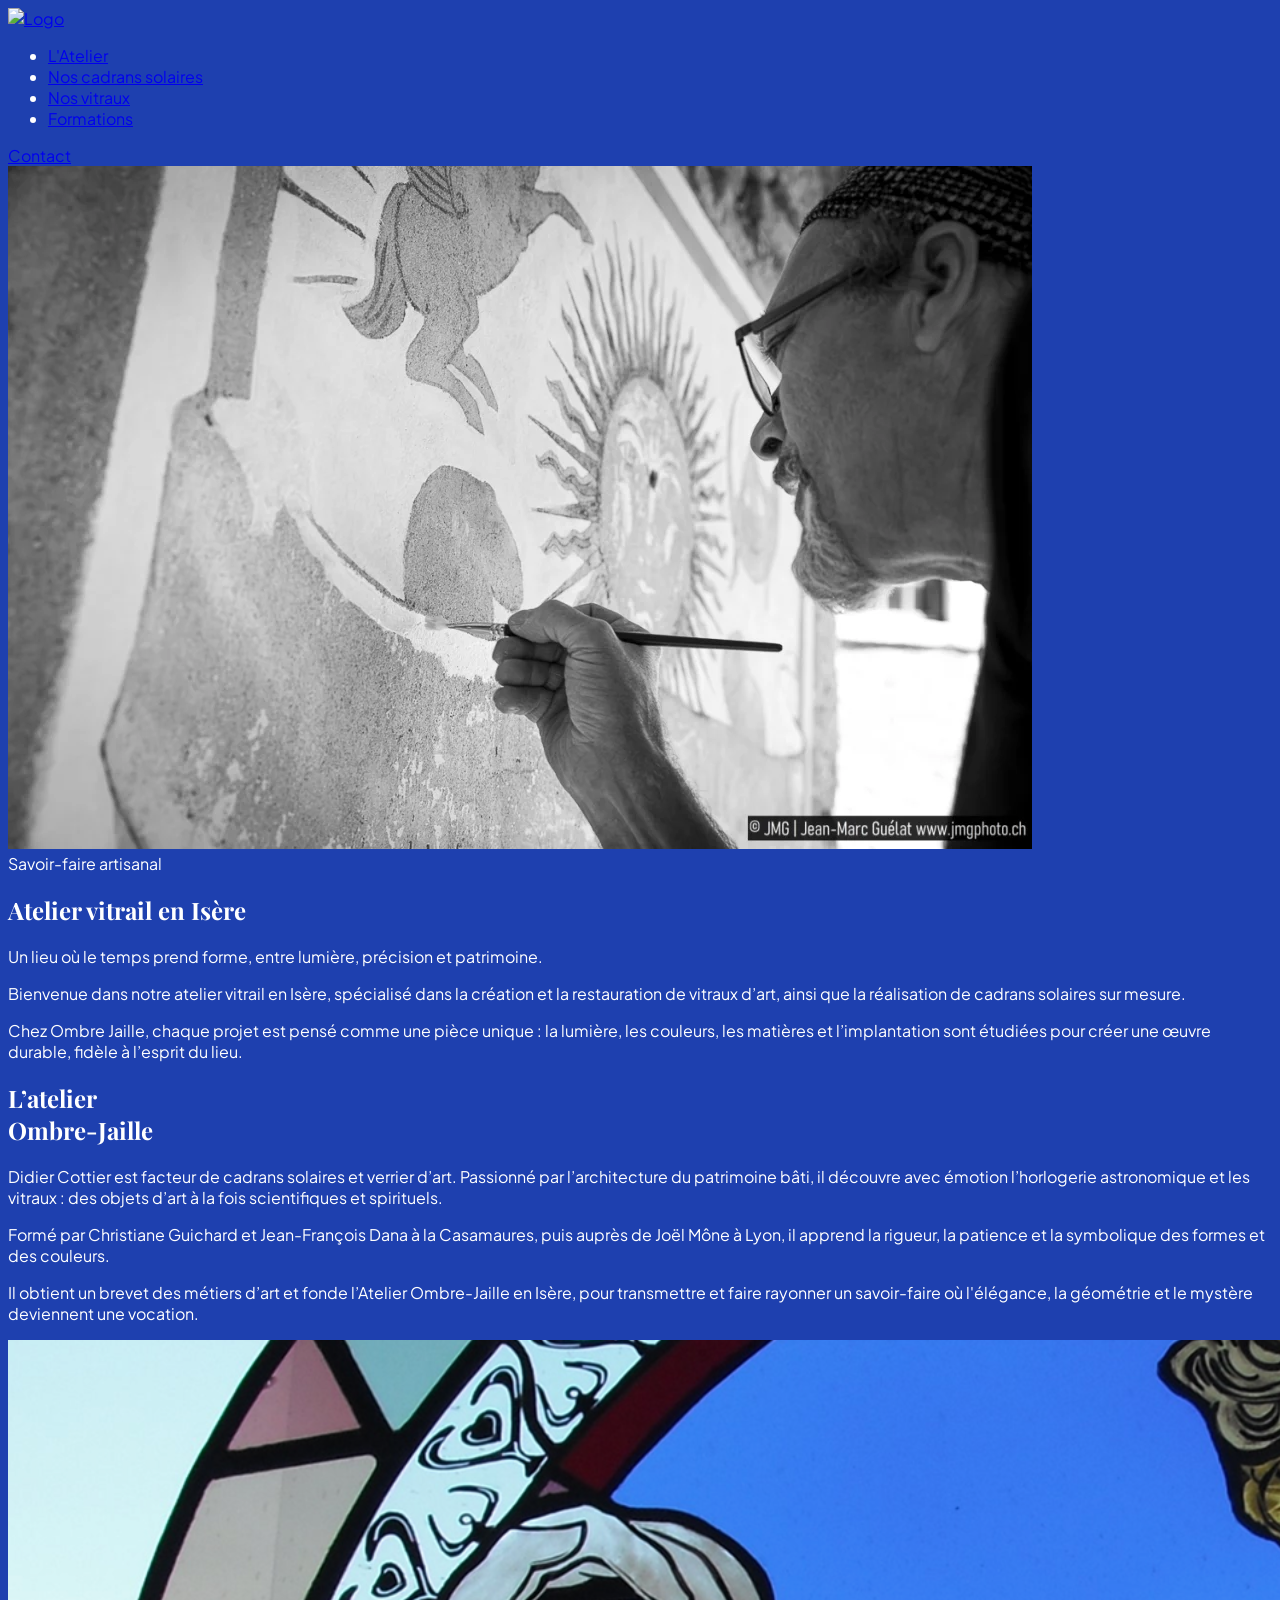
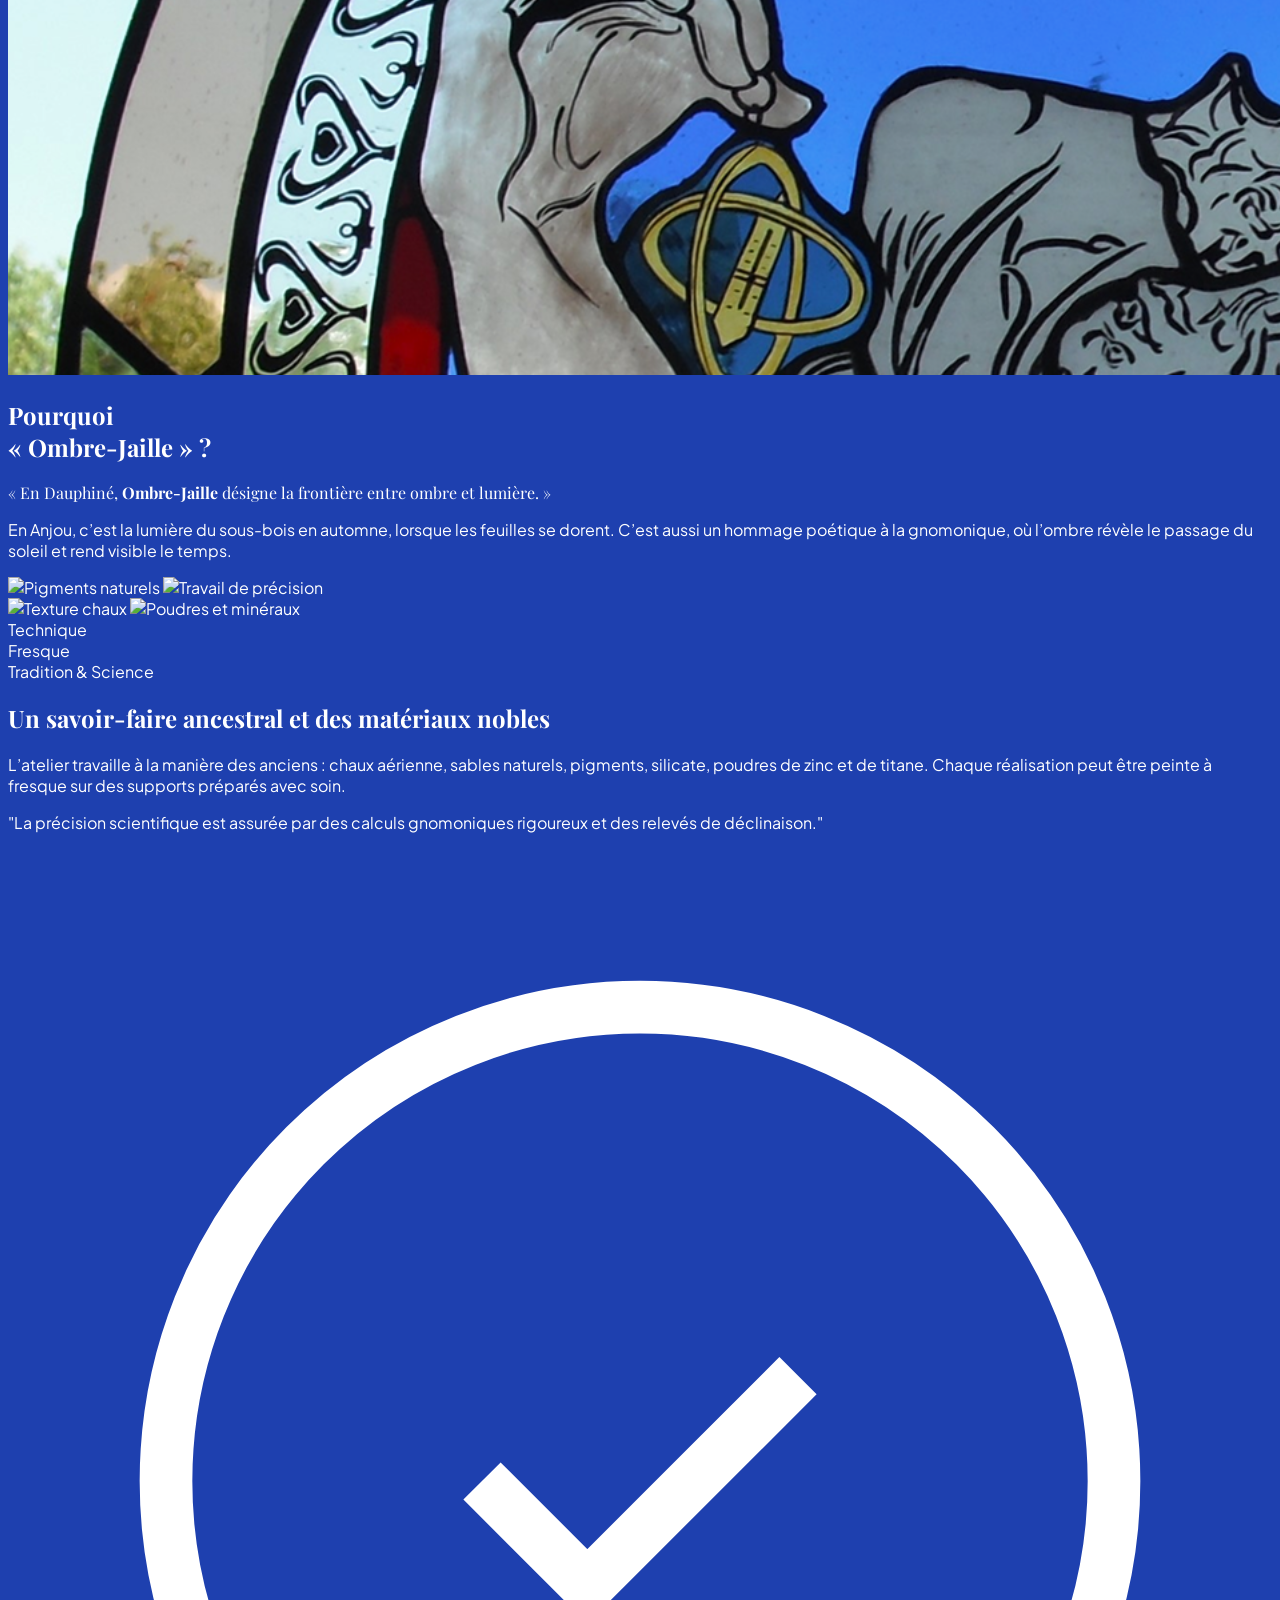
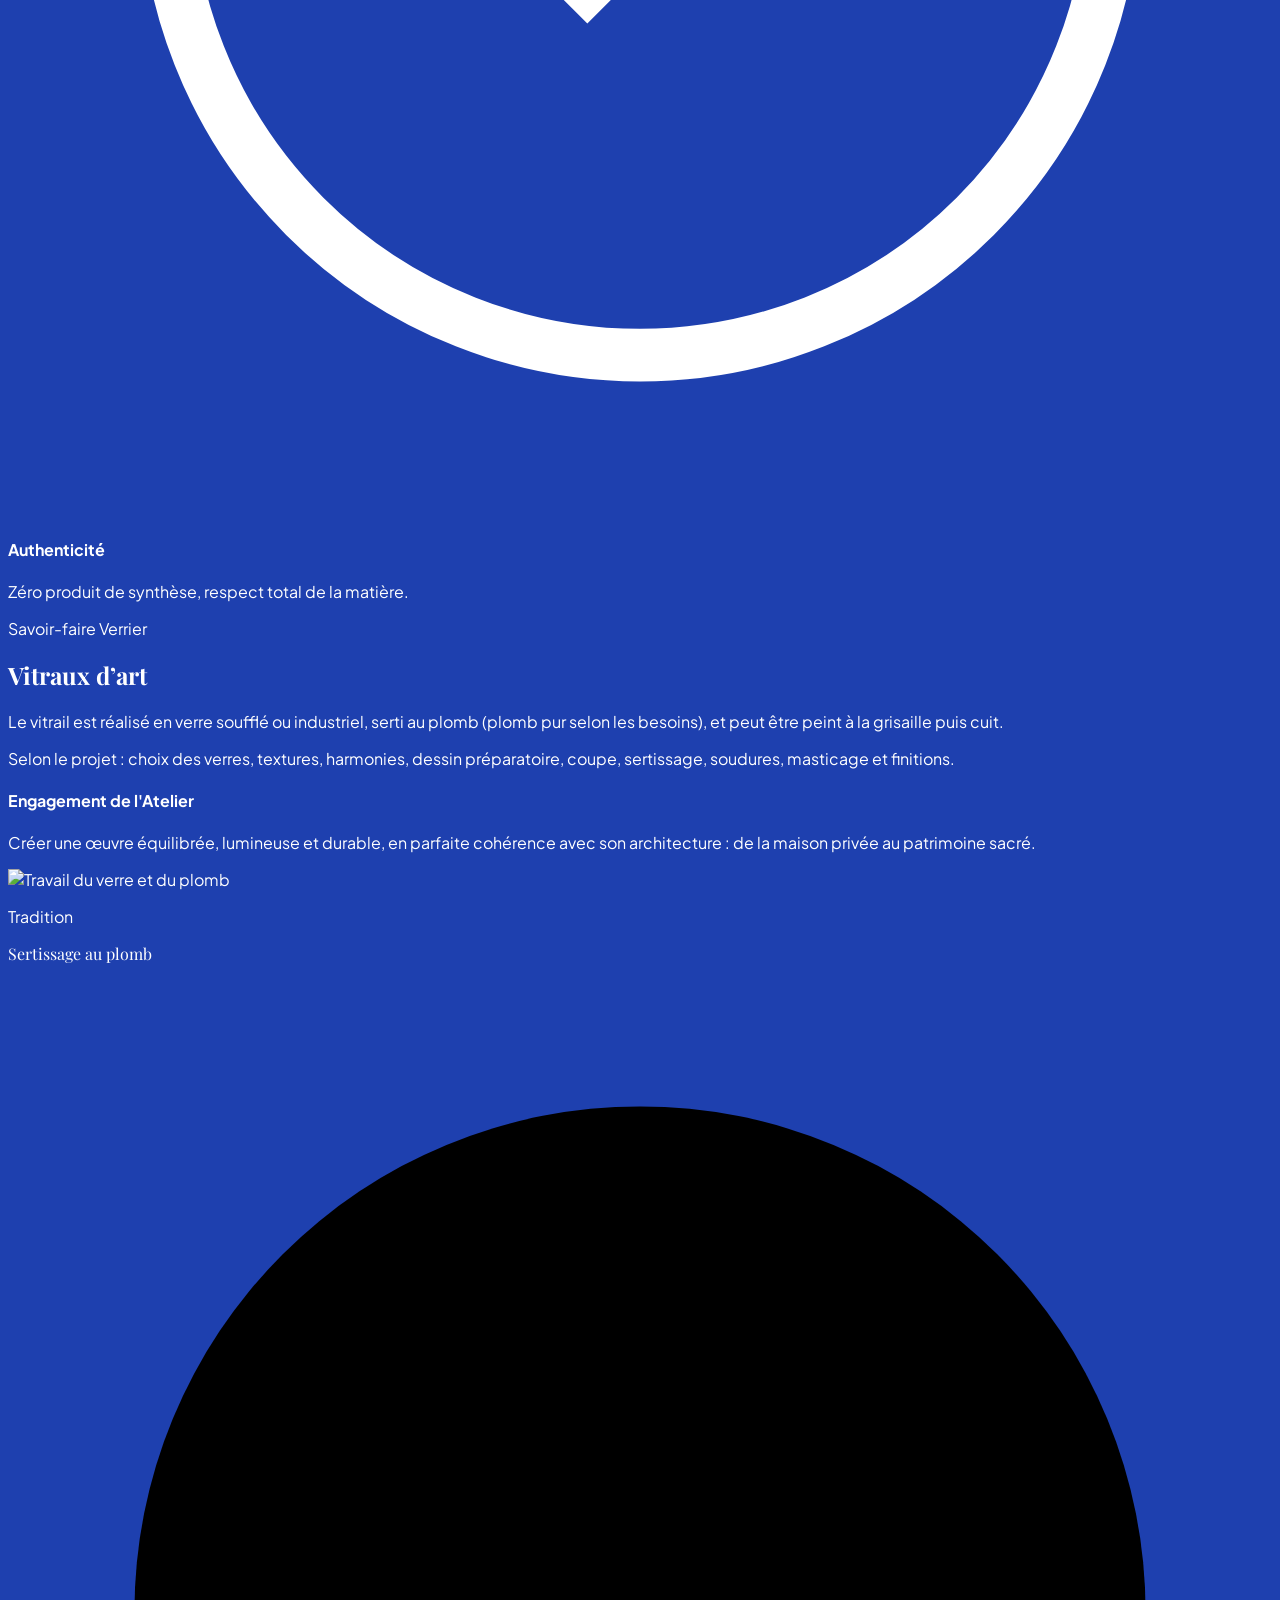
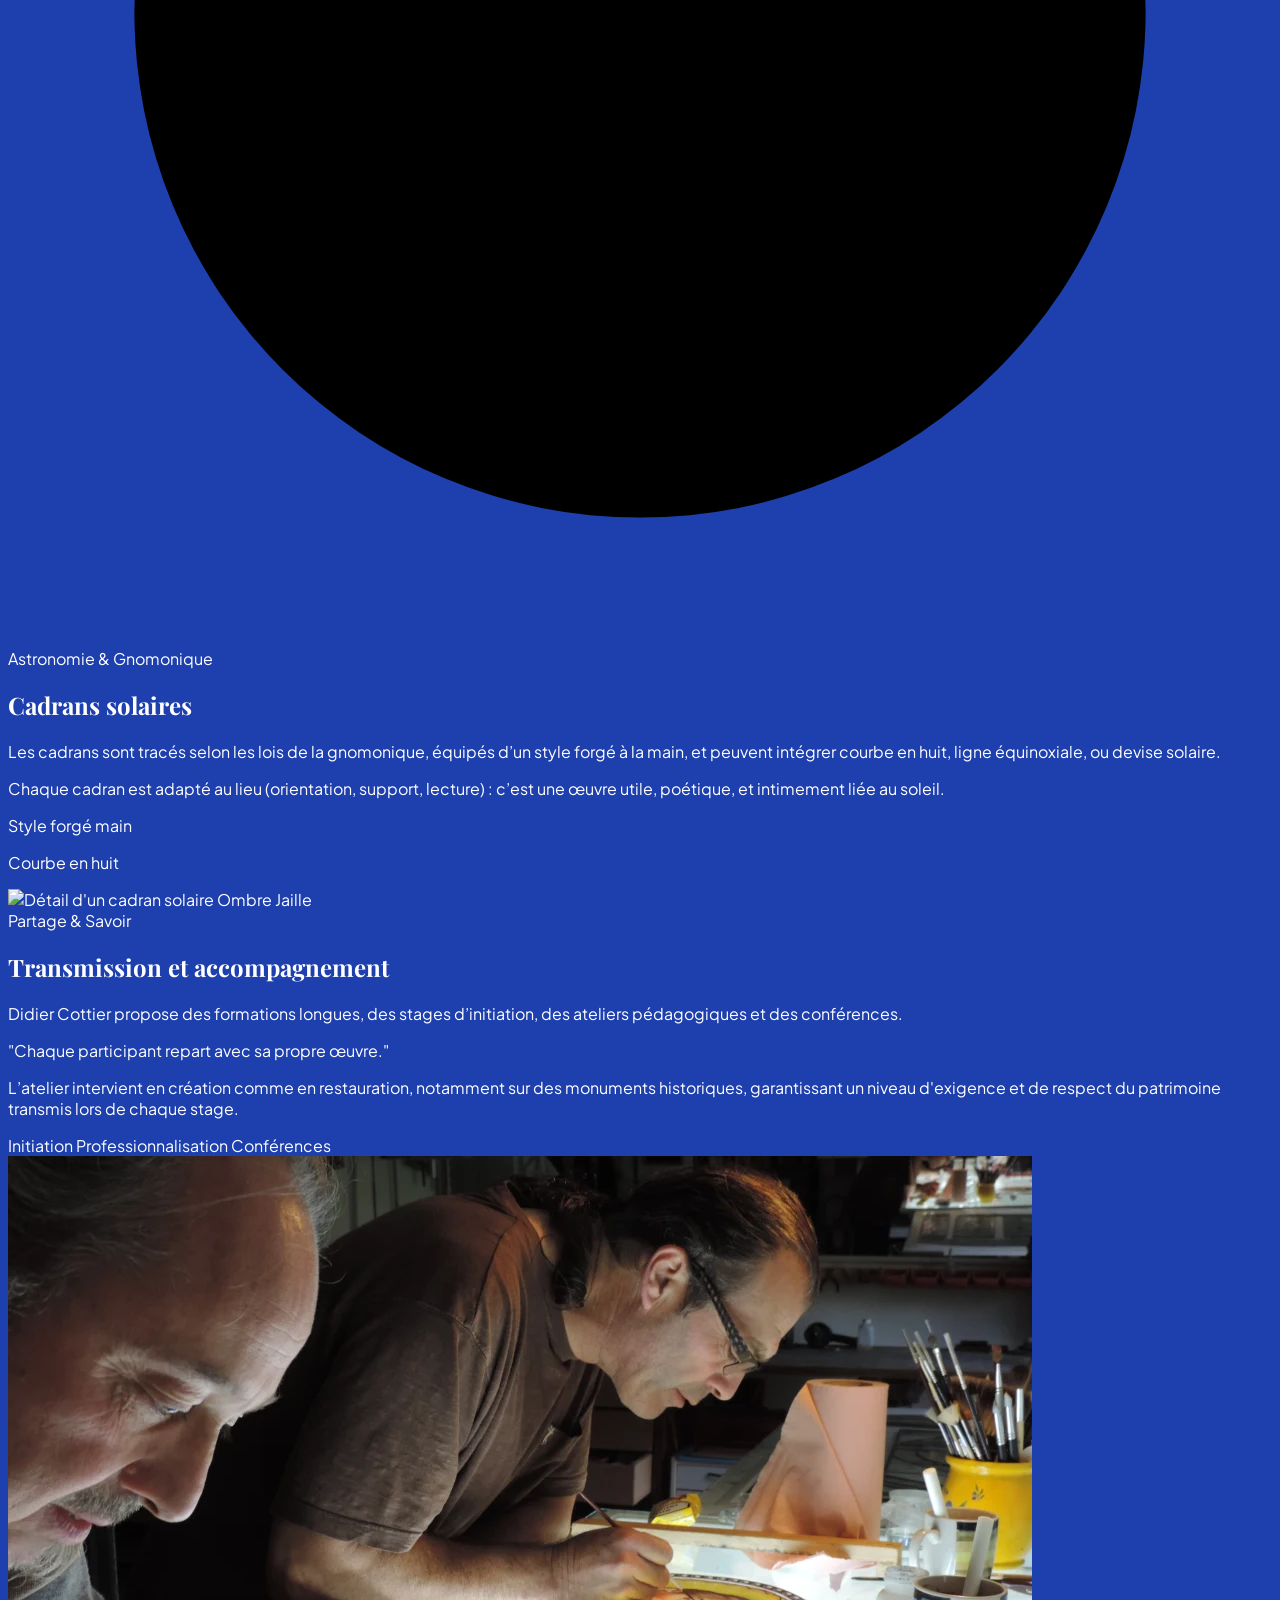
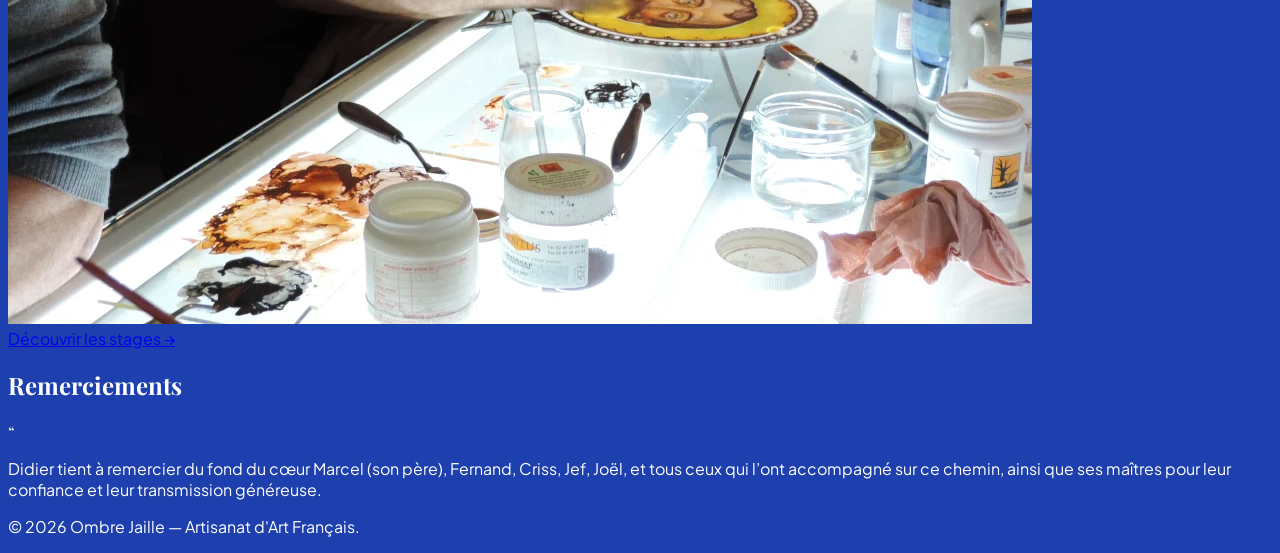
==== atelier.html @ 59468e43 "ombrejaille" ====
<!DOCTYPE html>
<html lang="fr">

<head>
    <meta charset="UTF-8">
    <meta name="viewport" content="width=device-width, initial-scale=1.0">
    <title>L'Atelier | Ombre Jaille - Artisan Verrier & Cadranier</title>
    <script src="https://cdn.tailwindcss.com"></script>
    <link
        href="https://fonts.googleapis.com/css2?family=Plus+Jakarta+Sans:wght@400;700;800&family=Playfair+Display:ital,wght@0,700;1,700&display=swap"
        rel="stylesheet">
    <link rel="stylesheet" href="style.css">
</head>

<body class="bg-[#fdfbf7]">
    <nav id="main-nav" class="fixed top-6 left-1/2 -translate-x-1/2 z-50 w-[90%] max-w-5xl bg-slate-900/90 text-white rounded-full px-8 py-4 flex justify-between items-center shadow-2xl transition-all duration-500">
        <div class="flex items-center">
            <a href="index.html" class="flex items-center">
                <img src="https://ombrejaille.fr/wp-content/uploads/2025/05/cropped-cropped-IMG_1472-scaled-e1747744814830-1.png"
                    alt="Logo" class="h-12 w-auto invert brightness-[1.2]">
            </a>
        </div>
        <ul class="hidden md:flex space-x-8 text-sm font-medium uppercase tracking-widest">
            <li><a href="atelier.html" class="text-orange-400">L'Atelier</a></li>
            <li><a href="cadrans.html" class="hover:text-orange-400 transition">Nos cadrans solaires</a></li>
            <li><a href="vitraux.html" class="hover:text-orange-400 transition">Nos vitraux</a></li>
            <li><a href="formations.html" class="hover:text-orange-400 transition">Formations</a></li>
        </ul>
        <a href="contact.html"
            class="bg-white text-black px-6 py-2 rounded-full text-sm font-bold hover:bg-orange-400 transition">Contact</a>
    </nav>

    <section class="relative h-[70vh] w-full flex items-end overflow-hidden bg-slate-900">
        <img src="images/contact.webp" alt="Didier Cottier au travail"
            class="absolute inset-0 w-full h-full object-cover opacity-60 grayscale">
        <div class="absolute inset-0 bg-gradient-to-t from-[#fdfbf7] via-transparent to-transparent"></div>

        <div class="relative z-10 max-w-7xl mx-auto px-6 pb-12 w-full">
            <span class="text-orange-500 font-bold uppercase tracking-[0.4em] text-xs mb-4 block">Savoir-faire
                artisanal</span>
            <h1 class="text-5xl md:text-7xl font-black text-slate-900 serif italic leading-tight">
                Atelier vitrail <span class="text-orange-600">en Isère</span>
            </h1>
            <p class="text-xl md:text-2xl text-slate-700 max-w-2xl mt-4 font-medium">
                Un lieu où le temps prend forme, entre lumière, précision et patrimoine.
            </p>
        </div>
    </section>

    <section class="py-20 px-6">
        <div class="max-w-4xl mx-auto">
            <div class="bg-white p-10 md:p-16 rounded-[3rem] shadow-xl border border-slate-100">
                <p class="text-2xl md:text-3xl text-slate-800 leading-relaxed font-light">
                    Bienvenue dans notre atelier vitrail en Isère, <span
                        class="text-orange-600 font-bold">spécialisé</span> dans la création et la restauration de
                    vitraux d’art, ainsi que la réalisation de cadrans solaires sur mesure.
                </p>
                <p class="mt-8 text-lg text-slate-600 leading-relaxed">
                    Chez Ombre Jaille, chaque projet est pensé comme une pièce unique : la lumière, les couleurs, les
                    matières et l’implantation sont étudiées pour créer une œuvre durable, fidèle à l’esprit du lieu.
                </p>
            </div>
        </div>
    </section>

    <section class="py-24 bg-[#1e40af] text-white overflow-hidden relative">
        <div class="max-w-7xl mx-auto px-6">
            <div class="grid md:grid-cols-2 gap-16 items-center">
                <div class="space-y-8 relative z-10">
                    <h2 class="text-5xl md:text-6xl font-black italic serif text-orange-300 leading-none">
                        L’atelier <br>Ombre-Jaille
                    </h2>
                    <div class="h-1 w-20 bg-orange-400"></div>

                    <div class="space-y-6 text-blue-50 text-lg leading-relaxed">
                        <p>
                            <span class="text-white font-bold">Didier Cottier</span> est facteur de cadrans solaires et
                            verrier d’art. Passionné par l’architecture du patrimoine bâti, il découvre avec émotion
                            l’horlogerie astronomique et les vitraux : des objets d’art à la fois scientifiques et
                            spirituels.
                        </p>
                        <p>
                            Formé par Christiane Guichard et Jean-François Dana à la Casamaures, puis auprès de Joël
                            Mône à Lyon, il apprend la rigueur, la patience et la symbolique des formes et des couleurs.
                        </p>
                        <p>
                            Il obtient un brevet des métiers d’art et fonde l’Atelier Ombre-Jaille en Isère, pour
                            transmettre et faire rayonner un savoir-faire où l'élégance, la géométrie et le mystère
                            deviennent une vocation.
                        </p>
                    </div>
                </div>

                <div class="relative group">
                    <div
                        class="absolute -inset-4 bg-blue-400/20 rounded-[3rem] blur-2xl group-hover:bg-orange-500/20 transition duration-700">
                    </div>
                    <div class="relative aspect-[4/5] overflow-hidden rounded-[3rem] border border-white/20 shadow-2xl">
                        <img src="images/background.png" alt="Détail d'un projet de Didier Cottier"
                            class="w-full h-full object-cover grayscale group-hover:grayscale-0 transition duration-1000">
                    </div>
                </div>
            </div>
        </div>
    </section>

    <section class="relative py-24 px-6 bg-[#fdfbf7] overflow-hidden">
        <div
            class="absolute -right-20 top-0 w-96 h-96 border border-orange-200 rounded-full opacity-50 pointer-events-none">
        </div>

        <div class="max-w-4xl mx-auto relative z-10">
            <div class="flex flex-col md:flex-row items-center gap-12">

                <div class="md:w-1/3 border-l-4 border-orange-500 pl-8">
                    <h2 class="text-4xl md:text-5xl font-black serif italic text-slate-900 leading-tight">
                        Pourquoi <br>
                        <span class="text-orange-600">« Ombre-Jaille » ?</span>
                    </h2>
                </div>

                <div class="md:w-2/3">
                    <div class="space-y-6">
                        <p class="text-xl md:text-2xl text-slate-800 leading-relaxed serif italic">
                            « En Dauphiné, <strong class="text-orange-600">Ombre-Jaille</strong> désigne la frontière
                            entre ombre et lumière. »
                        </p>
                        <div class="h-px w-24 bg-slate-200 my-6"></div>
                        <p class="text-lg text-slate-600 leading-relaxed">
                            En Anjou, c’est la lumière du sous-bois en automne, lorsque les feuilles se dorent. C’est
                            aussi un hommage poétique à la gnomonique, où l’ombre révèle le passage du soleil et rend
                            visible le temps.
                        </p>
                    </div>
                </div>

            </div>
        </div>
    </section>

    <section class="py-24 px-6 bg-white">
        <div class="max-w-7xl mx-auto">
            <div class="grid md:grid-cols-2 gap-16 items-center">

                <div class="relative order-2 md:order-1">
                    <div class="grid grid-cols-2 gap-4">
                        <div class="space-y-4">
                            <img src="https://images.unsplash.com/photo-1590001158193-7903d8e70be1?q=80&w=2070&auto=format&fit=crop"
                                alt="Pigments naturels"
                                class="rounded-2xl shadow-lg hover:scale-105 transition duration-500 aspect-square object-cover">
                            <img src="https://images.unsplash.com/photo-1517554558204-bc3400473b02?q=80&w=2070&auto=format&fit=crop"
                                alt="Travail de précision"
                                class="rounded-2xl shadow-lg hover:scale-105 transition duration-500 aspect-[3/4] object-cover">
                        </div>
                        <div class="pt-12 space-y-4">
                            <img src="https://images.unsplash.com/photo-1518991021192-0729267bb78f?q=80&w=2070&auto=format&fit=crop"
                                alt="Texture chaux"
                                class="rounded-2xl shadow-lg hover:scale-105 transition duration-500 aspect-[3/4] object-cover">
                            <img src="https://images.unsplash.com/photo-1460518451285-cd3938ba412d?q=80&w=2071&auto=format&fit=crop"
                                alt="Poudres et minéraux"
                                class="rounded-2xl shadow-lg hover:scale-105 transition duration-500 aspect-square object-cover">
                        </div>
                    </div>
                    <div
                        class="absolute top-1/2 left-1/2 -translate-x-1/2 -translate-y-1/2 bg-orange-600 text-white p-6 rounded-full shadow-2xl text-center rotate-12 hidden md:block border-4 border-white">
                        <span
                            class="text-xs font-bold uppercase tracking-widest leading-none">Technique<br>Fresque</span>
                    </div>
                </div>

                <div class="order-1 md:order-2 space-y-8">
                    <div>
                        <span class="text-orange-600 font-bold uppercase tracking-[0.3em] text-xs mb-2 block">Tradition
                            & Science</span>
                        <h2 class="text-4xl md:text-5xl font-black serif italic text-slate-900 leading-tight">
                            Un savoir-faire ancestral et des <span class="text-slate-400">matériaux nobles</span>
                        </h2>
                    </div>

                    <p class="text-lg text-slate-600 leading-relaxed">
                        L’atelier travaille à la manière des anciens : <span
                            class="text-slate-900 font-semibold italic">chaux aérienne, sables naturels, pigments,
                            silicate, poudres de zinc et de titane</span>. Chaque réalisation peut être peinte à fresque
                        sur des supports préparés avec soin.
                    </p>

                    <div class="bg-slate-50 p-8 rounded-3xl border-l-4 border-slate-900">
                        <p class="text-slate-700 italic">
                            "La précision scientifique est assurée par des calculs gnomoniques rigoureux et des relevés
                            de déclinaison."
                        </p>
                    </div>

                    <div class="flex gap-4">
                        <div
                            class="w-12 h-12 rounded-full border border-slate-200 flex items-center justify-center text-slate-400">
                            <svg class="w-6 h-6" fill="none" stroke="currentColor" viewBox="0 0 24 24">
                                <path d="M9 12l2 2 4-4m6 2a9 9 0 11-18 0 9 9 0 0118 0z"></path>
                            </svg>
                        </div>
                        <div>
                            <h4 class="font-bold text-slate-900 uppercase tracking-widest text-xs">Authenticité</h4>
                            <p class="text-sm text-slate-500">Zéro produit de synthèse, respect total de la matière.</p>
                        </div>
                    </div>
                </div>

            </div>
        </div>
    </section>
    <section class="relative py-24 px-6 bg-[#1e40af] overflow-hidden">
        <div
            class="absolute top-0 right-0 w-[500px] h-[500px] bg-blue-500/10 rounded-full blur-[120px] pointer-events-none">
        </div>

        <div class="max-w-7xl mx-auto relative z-10">
            <div class="flex flex-col lg:flex-row gap-16 items-center">

                <div class="lg:w-1/2 space-y-8">
                    <div>
                        <span
                            class="text-orange-400 font-bold uppercase tracking-[0.4em] text-xs mb-2 block">Savoir-faire
                            Verrier</span>
                        <h2 class="text-5xl md:text-6xl font-black serif italic text-white leading-tight">
                            Vitraux <span class="text-blue-400">d’art</span>
                        </h2>
                    </div>

                    <div class="space-y-6">
                        <p class="text-xl text-gray-200 leading-relaxed font-light">
                            Le vitrail est réalisé en <span class="text-white font-medium italic">verre soufflé ou
                                industriel</span>, serti au plomb (plomb pur selon les besoins), et peut être peint à la
                            grisaille puis cuit.
                        </p>

                        <div class="h-px w-20 bg-blue-500/40"></div>

                        <p class="text-lg text-gray-400 leading-relaxed">
                            Selon le projet : choix des verres, textures, harmonies, dessin préparatoire, coupe,
                            sertissage, soudures, masticage et finitions.
                        </p>
                    </div>

                    <div class="bg-blue-900/10 border border-blue-500/20 p-8 rounded-[2rem]">
                        <h4 class="text-orange-400 font-bold uppercase tracking-widest text-[10px] mb-4">Engagement de
                            l'Atelier</h4>
                        <p class="text-white text-sm leading-relaxed italic">
                            Créer une œuvre équilibrée, lumineuse et durable, en parfaite cohérence avec son
                            architecture : de la maison privée au patrimoine sacré.
                        </p>
                    </div>
                </div>

                <div class="lg:w-1/2">
                    <div class="relative group">
                        <div
                            class="absolute -inset-2 border border-white/10 rounded-[3rem] translate-x-4 translate-y-4 pointer-events-none">
                        </div>

                        <div class="relative rounded-[3rem] overflow-hidden shadow-2xl">
                            <img src="https://images.unsplash.com/photo-1507652313519-d451e73c7af8?q=80&w=2070&auto=format&fit=crop"
                                alt="Travail du verre et du plomb"
                                class="w-full aspect-[4/5] object-cover grayscale group-hover:grayscale-0 transition duration-1000 scale-105 group-hover:scale-100">

                            <div
                                class="absolute inset-0 bg-gradient-to-t from-slate-950/80 via-transparent to-transparent">
                            </div>
                        </div>

                        <div class="absolute bottom-10 left-10 text-white">
                            <p class="text-[10px] font-bold uppercase tracking-[0.3em] text-blue-400 mb-1">Tradition</p>
                            <p class="text-2xl font-black serif italic leading-none">Sertissage au plomb</p>
                        </div>
                    </div>
                </div>

            </div>
        </div>
    </section>
    <section class="relative py-24 px-6 bg-[#fdfbf7] overflow-hidden">
        <div class="absolute inset-0 opacity-[0.03] pointer-events-none select-none">
            <svg viewBox="0 0 100 100" class="w-full h-full stroke-slate-900 fill-none">
                <line x1="50" y1="50" x2="100" y2="100" stroke-width="0.1" />
                <line x1="50" y1="50" x2="0" y2="100" stroke-width="0.1" />
                <circle cx="50" cy="50" r="40" stroke-width="0.05" />
                <path d="M10 50 Q 50 10 90 50" stroke-width="0.05" />
            </svg>
        </div>

        <div class="max-w-7xl mx-auto relative z-10">
            <div class="flex flex-col lg:flex-row-reverse gap-16 items-center">

                <div class="lg:w-1/2 space-y-8">
                    <div>
                        <span class="text-orange-600 font-bold uppercase tracking-[0.4em] text-xs mb-2 block">Astronomie
                            & Gnomonique</span>
                        <h2 class="text-5xl md:text-6xl font-black serif italic text-slate-900 leading-tight">
                            Cadrans <span class="text-orange-500">solaires</span>
                        </h2>
                    </div>

                    <div class="space-y-6">
                        <p class="text-xl text-slate-800 leading-relaxed font-light">
                            Les cadrans sont tracés selon les <span class="text-orange-600 font-bold">lois de la
                                gnomonique</span>, équipés d’un style forgé à la main, et peuvent intégrer courbe en
                            huit, ligne équinoxiale, ou devise solaire.
                        </p>

                        <div class="h-px w-20 bg-orange-300"></div>

                        <p class="text-lg text-slate-600 leading-relaxed italic">
                            Chaque cadran est adapté au lieu (orientation, support, lecture) : c’est une œuvre utile,
                            poétique, et intimement liée au soleil.
                        </p>
                    </div>

                    <div class="grid grid-cols-2 gap-6 pt-4">
                        <div class="flex items-start gap-3">
                            <div class="w-1.5 h-1.5 rounded-full bg-orange-500 mt-2"></div>
                            <p class="text-sm text-slate-500 font-medium uppercase tracking-wider">Style forgé main</p>
                        </div>
                        <div class="flex items-start gap-3">
                            <div class="w-1.5 h-1.5 rounded-full bg-orange-500 mt-2"></div>
                            <p class="text-sm text-slate-500 font-medium uppercase tracking-wider">Courbe en huit</p>
                        </div>
                    </div>
                </div>

                <div class="lg:w-1/2">
                    <div class="relative group">
                        <div class="absolute -top-10 -left-10 w-40 h-40 bg-orange-100/50 rounded-full blur-3xl"></div>

                        <div class="relative rounded-[3rem] overflow-hidden shadow-2xl border-8 border-white">
                            <img src="http://googleusercontent.com/image_collection/image_retrieval/16038545597057053278"
                                alt="Détail d'un cadran solaire Ombre Jaille"
                                class="w-full aspect-square object-cover hover:scale-105 transition duration-1000">

                            <div
                                class="absolute inset-0 bg-gradient-to-tr from-orange-900/10 to-transparent pointer-events-none">
                            </div>
                        </div>
                    </div>
                </div>

            </div>
        </div>
    </section>
    <section class="py-24 px-6 bg-white overflow-hidden">
        <div class="max-w-7xl mx-auto">
            <div class="bg-slate-900 rounded-[3rem] overflow-hidden shadow-2xl flex flex-col lg:flex-row">

                <div class="lg:w-3/5 p-12 md:p-20 space-y-8">
                    <div>
                        <span
                            class="text-orange-400 font-bold uppercase tracking-[0.4em] text-[10px] mb-2 block">Partage
                            & Savoir</span>
                        <h2 class="text-4xl md:text-5xl font-black serif italic text-white leading-tight">
                            Transmission et <span class="text-orange-400">accompagnement</span>
                        </h2>
                    </div>

                    <div class="space-y-6">
                        <p class="text-xl text-gray-300 leading-relaxed">
                            Didier Cottier propose des <span class="text-white font-semibold">formations longues</span>,
                            des stages d’initiation, des ateliers pédagogiques et des conférences.
                        </p>
                        <p class="text-lg text-gray-400 leading-relaxed italic border-l-2 border-orange-500 pl-6">
                            "Chaque participant repart avec sa propre œuvre."
                        </p>
                        <p class="text-gray-300">
                            L’atelier intervient en création comme en restauration, notamment sur des <span
                                class="text-white font-bold">monuments historiques</span>, garantissant un niveau
                            d'exigence et de respect du patrimoine transmis lors de chaque stage.
                        </p>
                    </div>

                    <div class="flex flex-wrap gap-4 pt-4">
                        <span
                            class="px-4 py-2 rounded-full border border-white/10 text-[10px] text-white uppercase tracking-widest font-bold bg-white/5">Initiation</span>
                        <span
                            class="px-4 py-2 rounded-full border border-white/10 text-[10px] text-white uppercase tracking-widest font-bold bg-white/5">Professionnalisation</span>
                        <span
                            class="px-4 py-2 rounded-full border border-white/10 text-[10px] text-white uppercase tracking-widest font-bold bg-white/5">Conférences</span>
                    </div>
                </div>

                <div class="lg:w-2/5 relative min-h-[400px]">
                    <img src="images/formation.webp" alt="Atelier de transmission"
                        class="absolute inset-0 w-full h-full object-cover opacity-80 grayscale hover:grayscale-0 transition duration-700">
                    <div
                        class="absolute inset-0 bg-gradient-to-t from-slate-900 via-transparent to-transparent lg:bg-gradient-to-l">
                    </div>

                    <div class="absolute bottom-10 left-10 right-10">
                        <a href="formations.html"
                            class="group flex items-center justify-between bg-white p-6 rounded-2xl shadow-xl hover:bg-orange-500 transition-colors duration-300">
                            <span
                                class="text-slate-900 font-black uppercase tracking-widest text-xs group-hover:text-white transition-colors">Découvrir
                                les stages</span>
                            <span class="text-slate-900 group-hover:text-white transition-colors">→</span>
                        </a>
                    </div>
                </div>

            </div>
        </div>
    </section>
    <section class="py-20 px-6 bg-[#fdfbf7]">
        <div class="max-w-4xl mx-auto">
            <div class="flex items-center justify-center gap-4 mb-16">
                <div class="h-px bg-slate-200 flex-grow"></div>
                <div class="w-2 h-2 rounded-full bg-orange-400"></div>
                <div class="h-px bg-slate-200 flex-grow"></div>
            </div>

            <div class="text-center space-y-8">
                <h2 class="text-3xl font-black serif italic text-slate-900 uppercase tracking-widest">
                    Remerciements
                </h2>

                <div class="relative">
                    <span
                        class="absolute -top-10 left-1/2 -translate-x-1/2 text-6xl serif text-slate-200 pointer-events-none">“</span>

                    <p class="text-xl md:text-2xl text-slate-600 leading-relaxed font-light italic max-w-3xl mx-auto">
                        Didier tient à remercier du fond du cœur <span class="text-slate-900 font-medium">Marcel (son
                            père), Fernand, Criss, Jef, Joël</span>, et tous ceux qui l’ont accompagné sur ce chemin,
                        ainsi que ses maîtres pour leur confiance et leur transmission généreuse.
                    </p>
                </div>
            </div>

            <div class="mt-20 flex justify-center">
                <div class="w-1 h-12 bg-gradient-to-b from-orange-500 to-transparent"></div>
            </div>
        </div>
    </section>

    <footer class="bg-[#fdfbf7] border-t border-slate-200 py-12 text-center text-slate-500 text-sm">
        <p>&copy; 2026 Ombre Jaille — Artisanat d'Art Français.</p>
    </footer>

    <script src="script.js"></script>
</body>

</html>
---- style.css ----
/* style.css */
@import url('https://fonts.googleapis.com/css2?family=Plus+Jakarta+Sans:wght@400;700;800&family=Playfair+Display:ital,wght@0,700;1,700&display=swap');

.serif {
    font-family: 'Playfair Display', serif;
}


#atelier,
#creations {
    background: transparent !important;
}

.glass {
    background: rgba(255, 255, 255, 0.05) !important;
    /* Très léger */
    backdrop-filter: blur(12px);
    -webkit-backdrop-filter: blur(12px);
    border: 1px solid rgba(255, 255, 255, 0.1);
}

/* Effet de grain pour un look "Artisan" premium */
body::before {
    content: "";
    position: fixed;
    top: 0;
    left: 0;
    width: 100%;
    height: 100%;
    background-image: url('https://grainy-gradients.vercel.app/noise.svg');
    opacity: 0.05;
    pointer-events: none;
    z-index: 9999;
}

body {
    background-color: #1e40af; /*1a202c*/
    color: #ffffff;
    font-family: 'Plus Jakarta Sans', sans-serif;
}

/* Style pour les cartes artisanales */
.artisan-card {
    background-color: #fdfbf7;
    /* Fond Blanc Cassé / Chaux */
    border: 1px solid #e2e8f0;
    color: #111827;
    /* Texte sombre pour la lisibilité */
}

/* Effet de lumière diffuse en arrière-plan */
.light-glow {
    position: absolute;
    width: 600px;
    height: 600px;
    border-radius: 50%;
    /* Couleur ambre pour rappeler le soleil */
    background: radial-gradient(circle, rgba(249, 115, 22, 0.15) 0%, rgba(15, 23, 42, 0) 70%);
    z-index: -1;
    filter: blur(60px);
}

/* Une variante bleu ciel pour les vitraux */
.blue-glow {
    background: radial-gradient(circle, rgba(56, 189, 248, 0.1) 0%, rgba(15, 23, 42, 0) 70%);
}

.glass {
    background: rgba(255, 255, 255, 0.05);
    backdrop-filter: blur(12px);
    border: 1px solid rgba(255, 255, 255, 0.1);
}

.bento-item {
    transition: transform 0.3s ease, box-shadow 0.3s ease;
}

.bento-item:hover {
    transform: translateY(-5px);
    box-shadow: 0 10px 30px rgba(0, 0, 0, 0.5);
}

.serif {
    font-family: 'Playfair Display', serif;
}

.hero-gradient {
    background: linear-gradient(to bottom, rgba(0, 0, 0, 0.2), #0a0a0a);
}


.fixed div.bg-slate-900 {
    backdrop-filter: blur(8px);
    background-color: rgba(15, 23, 42, 0.9);
    /* Slate-900 avec 90% d'opacité */
}

/* Style pour les bulles de réseaux sociaux flottantes */
.social-float-btn {
    background-color: #0f172a !important; /* Slate-900 très profond */
    border: 1px solid rgba(255, 255, 255, 0.1);
    box-shadow: 0 10px 25px rgba(0, 0, 0, 0.4);
    backdrop-filter: blur(8px);
}

.social-float-btn:hover {
    background-color: #ea580c !important; /* Orange-600 au survol */
    transform: scale(1.1) translateX(-5px);
}
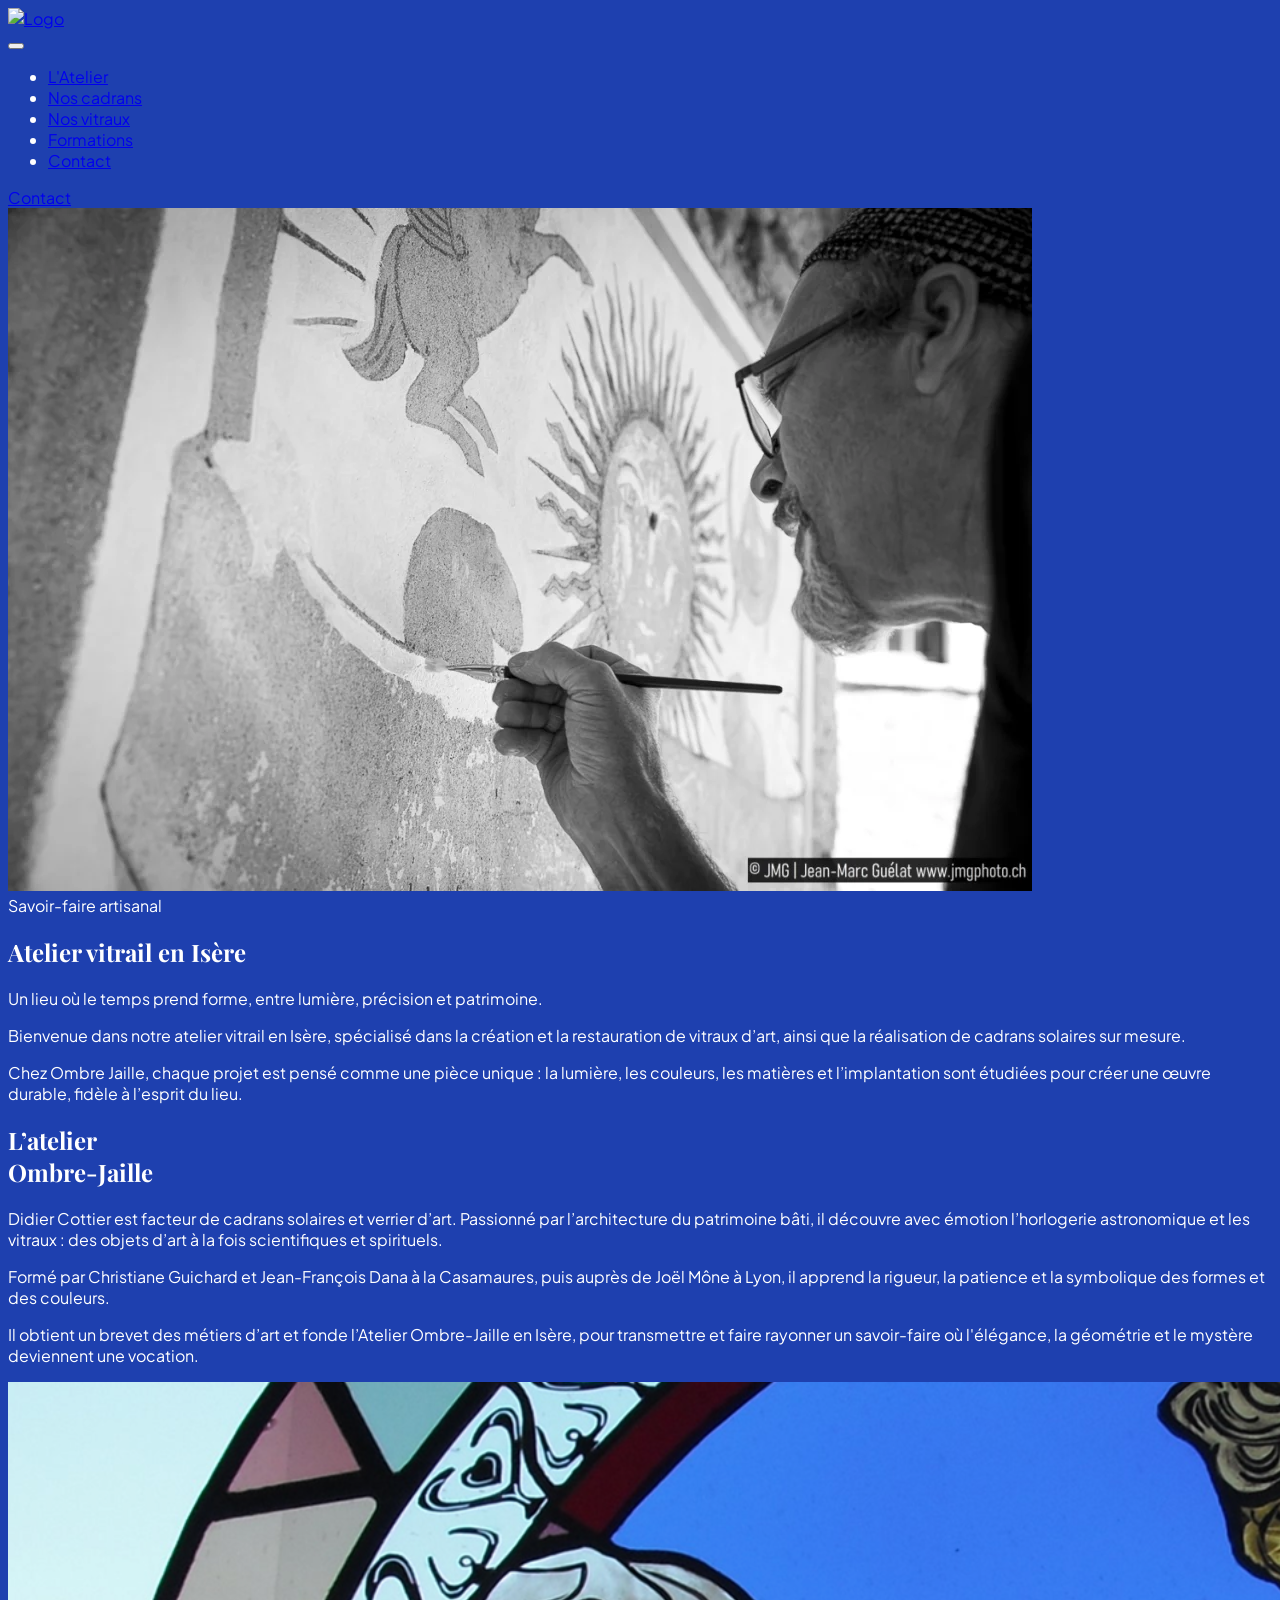
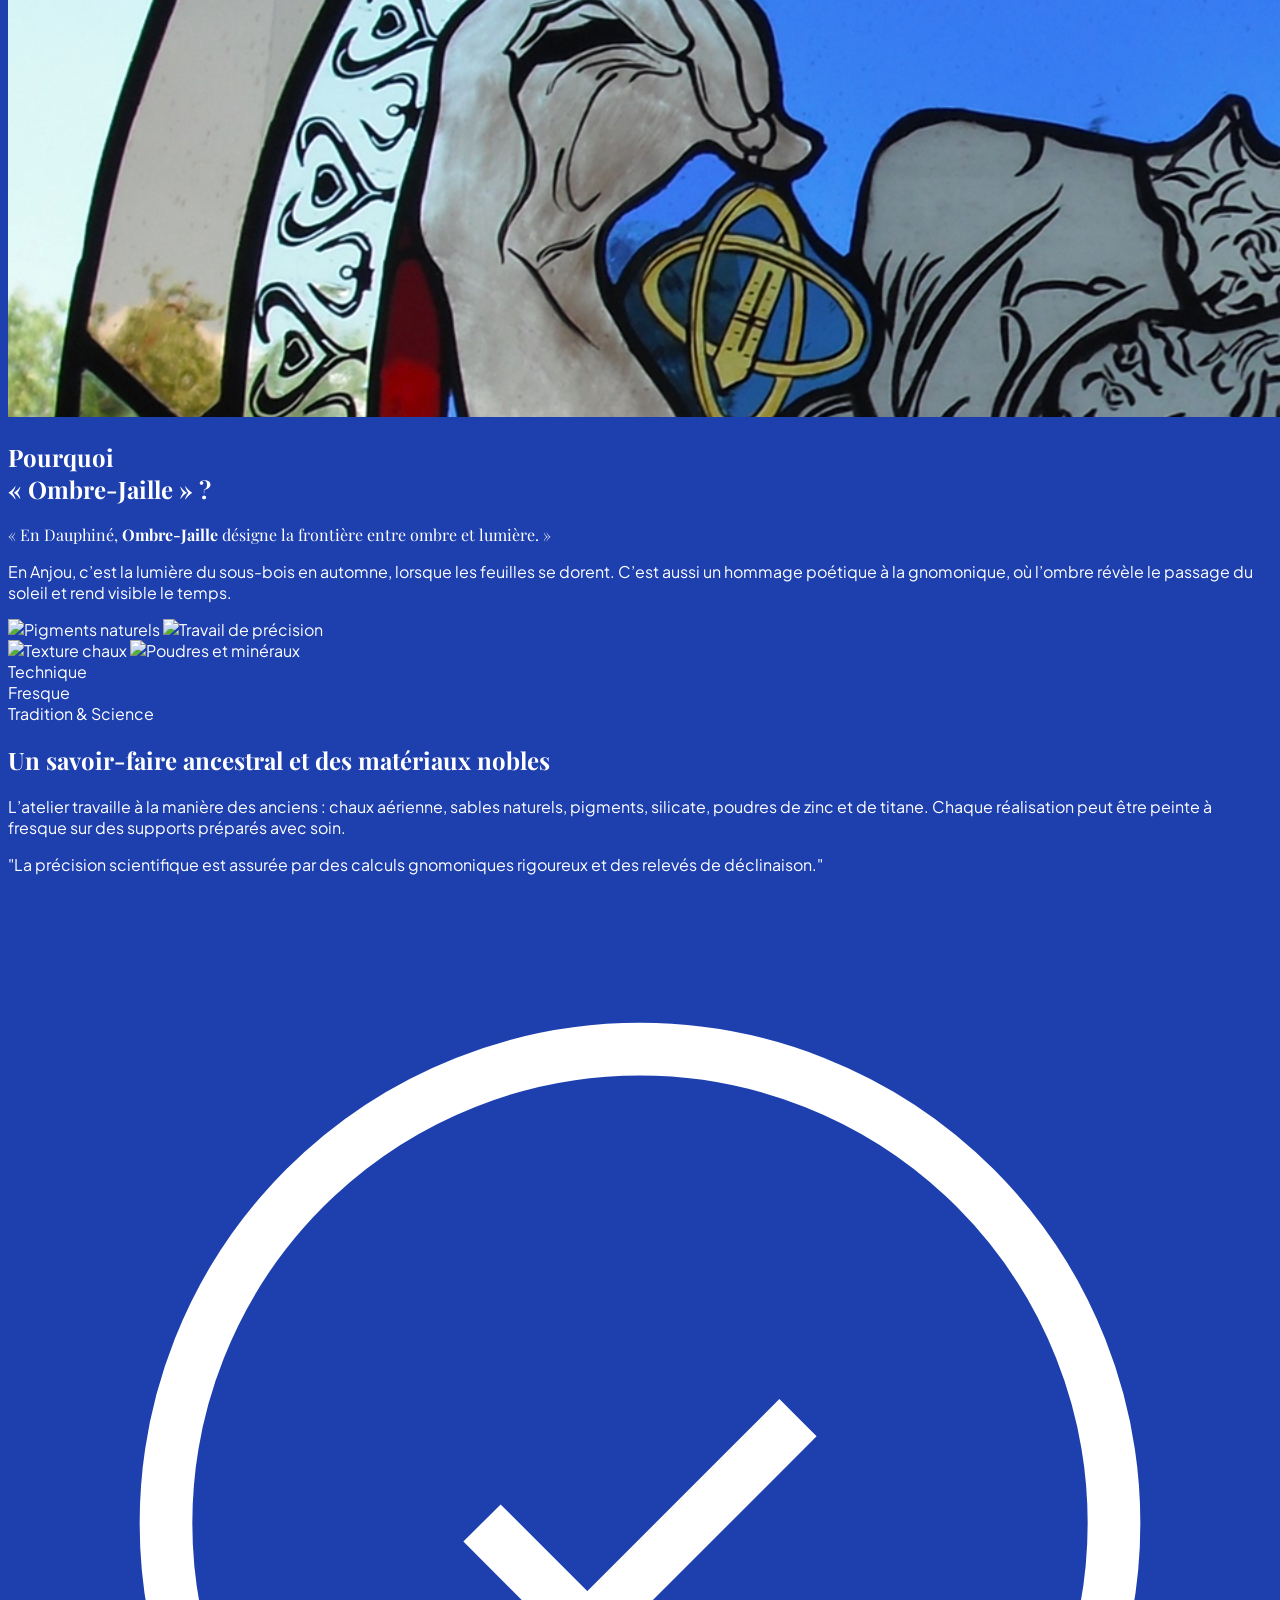
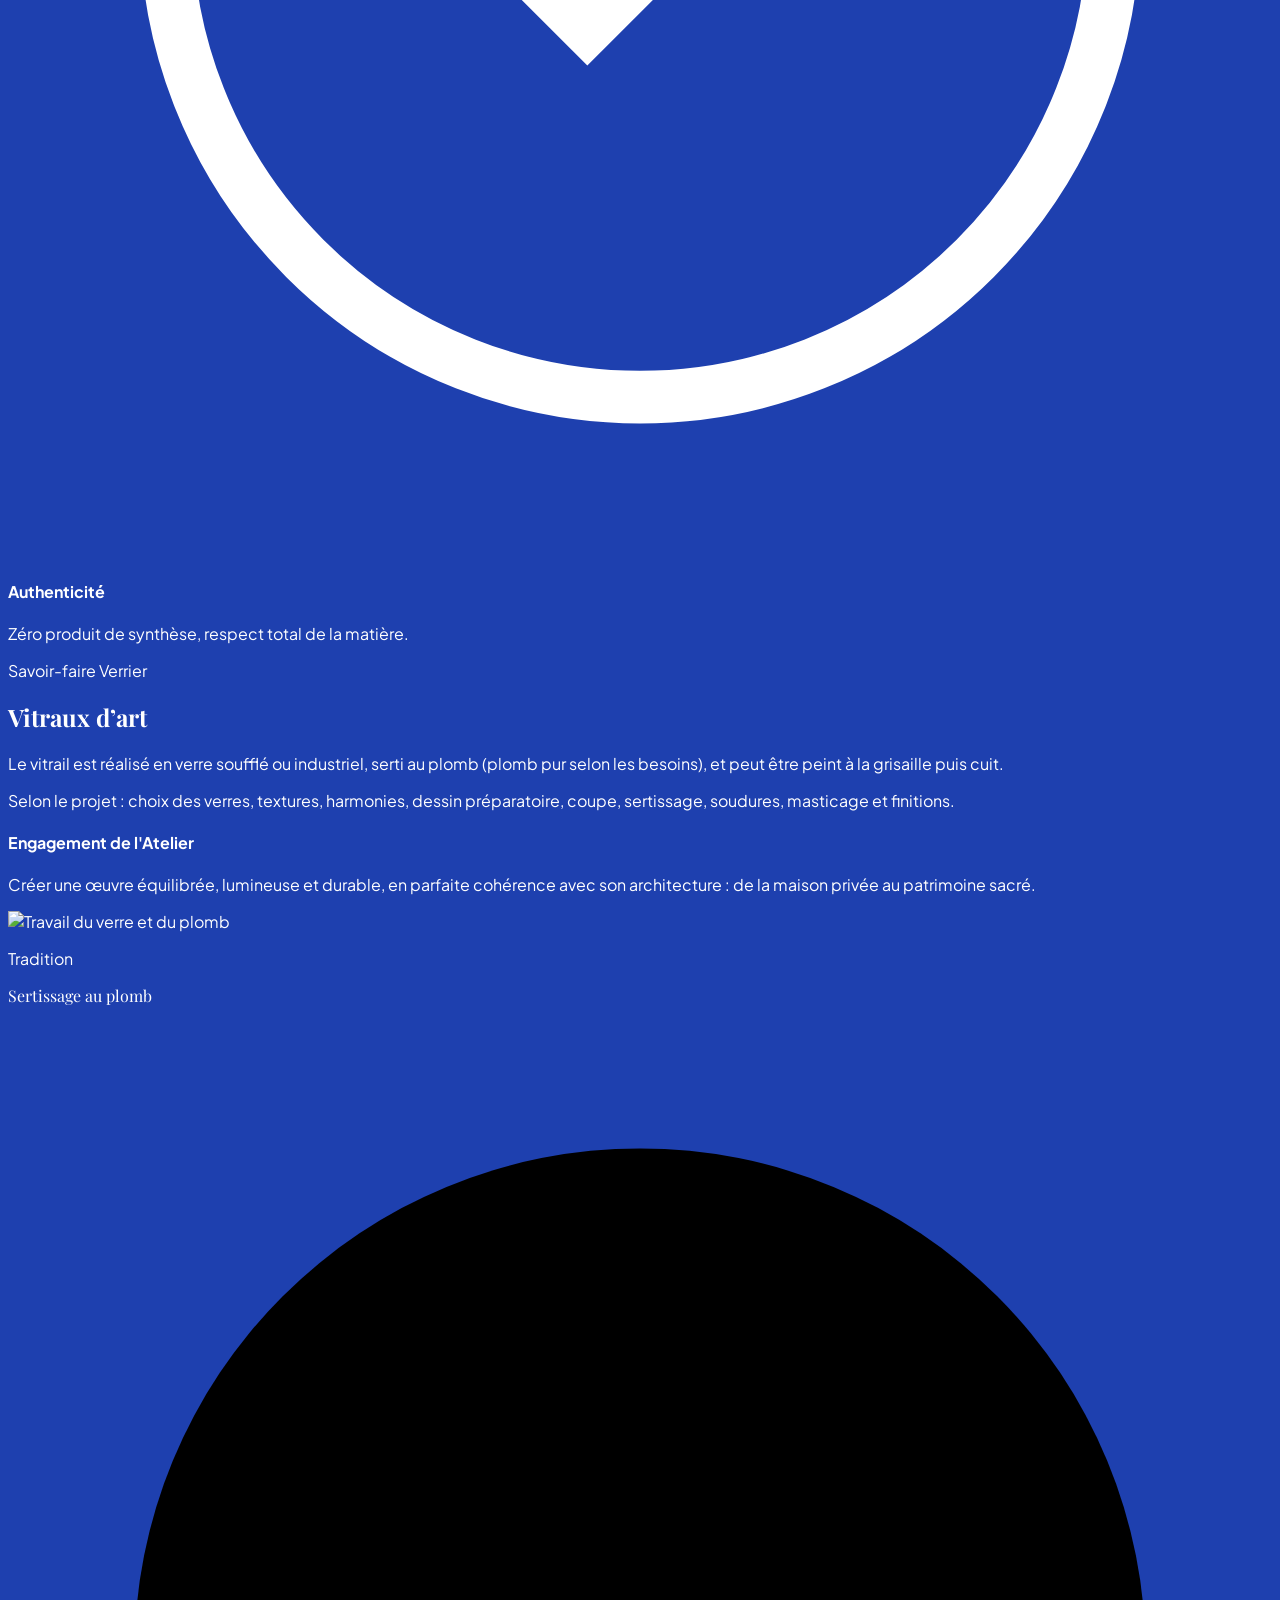
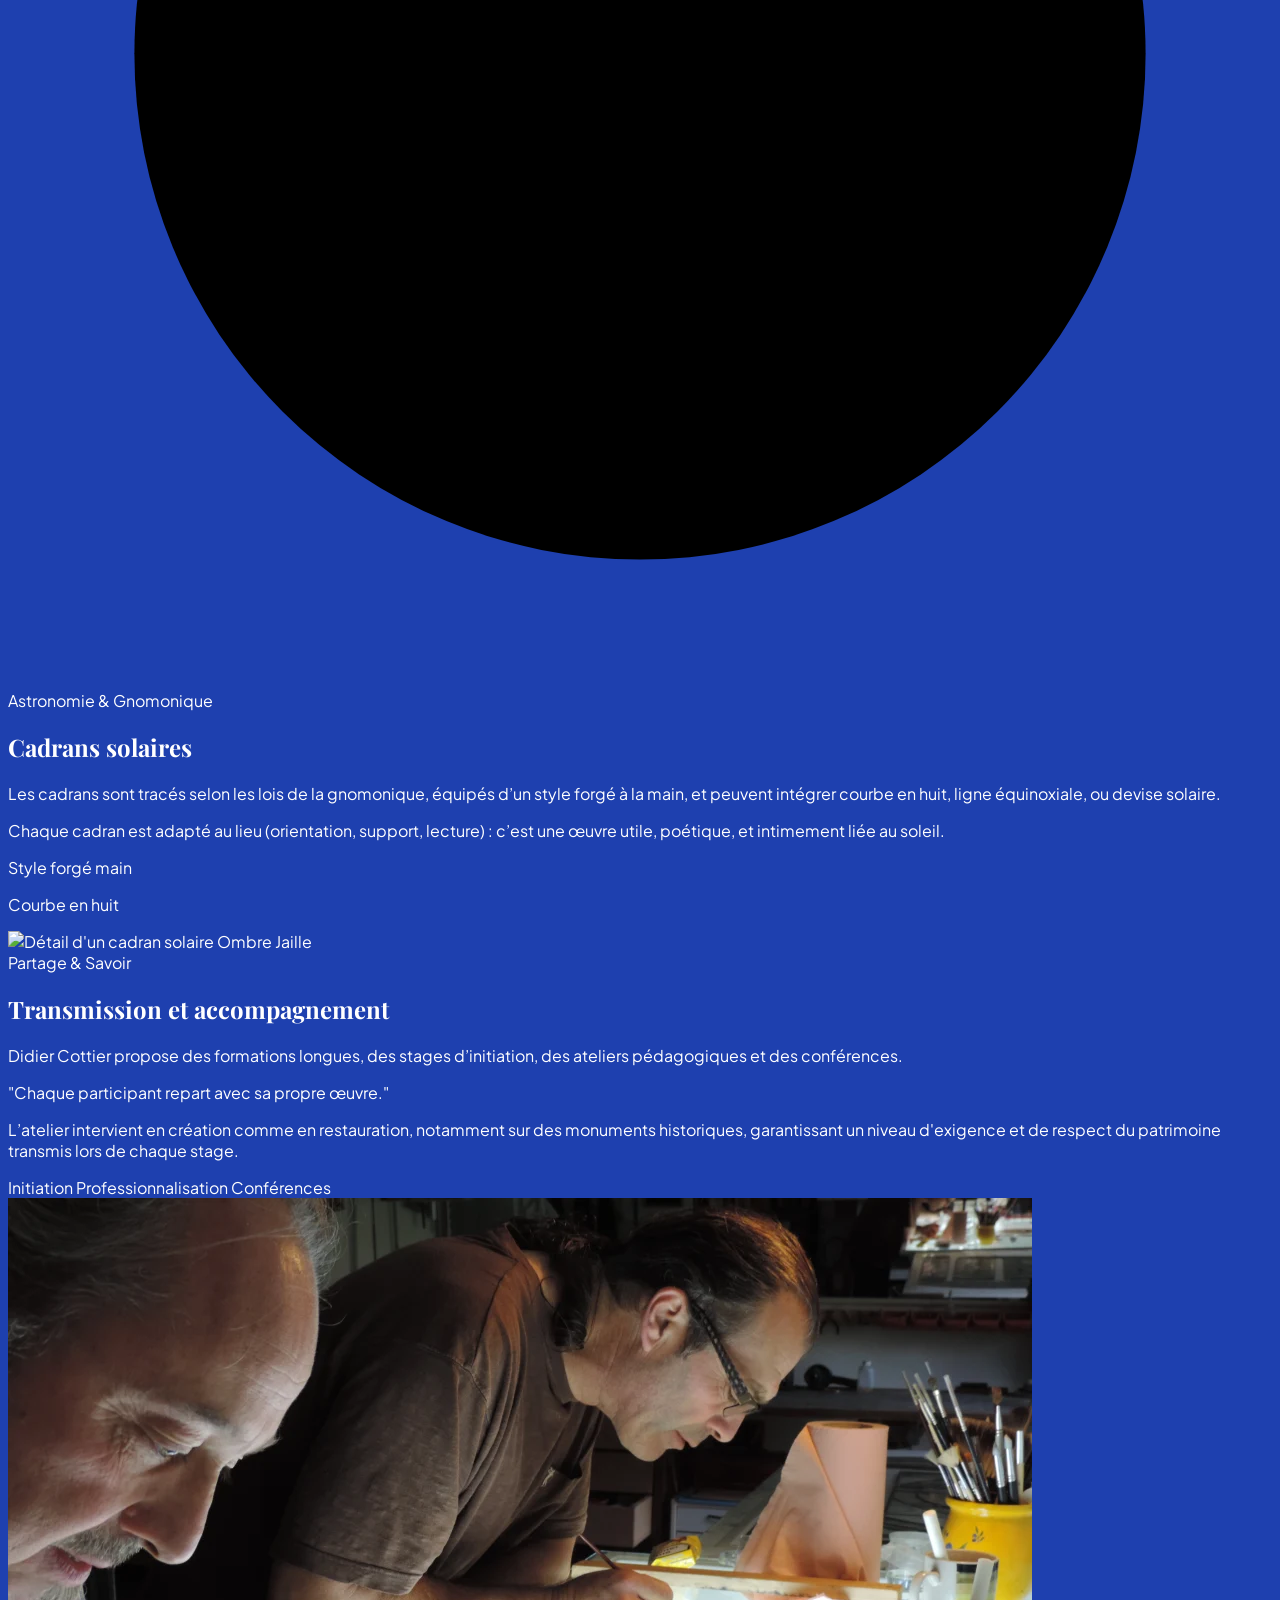
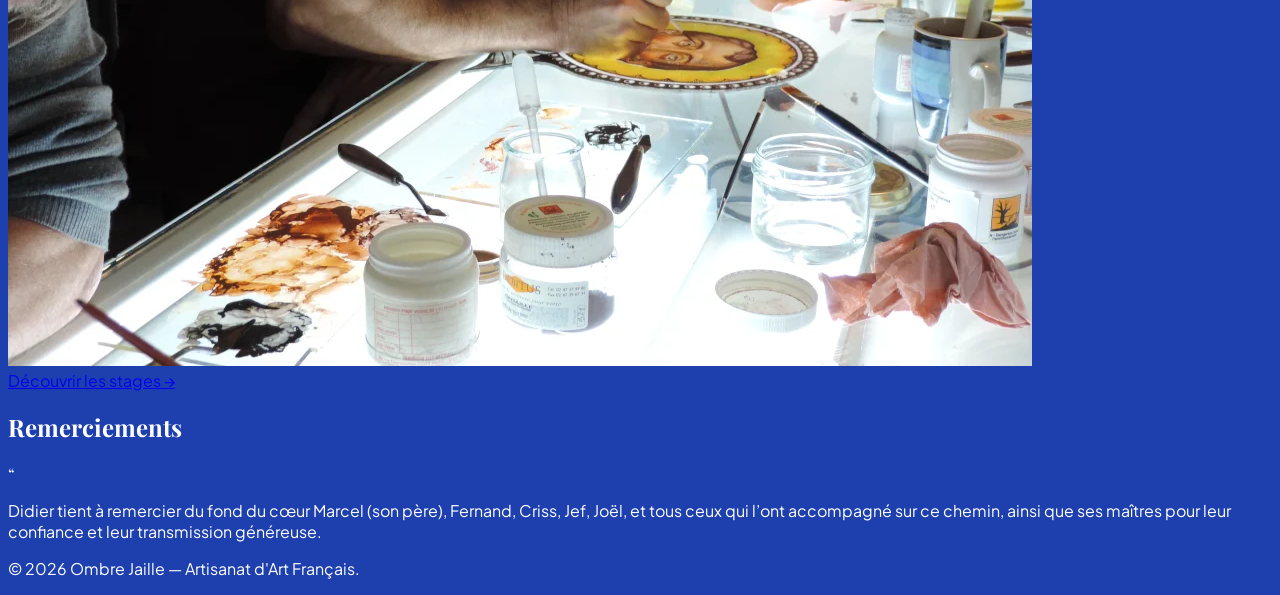
==== commit 6692c398: "corrections bug" ====
--- a/atelier.html
+++ b/atelier.html
@@ -4,7 +4,9 @@
 <head>
     <meta charset="UTF-8">
     <meta name="viewport" content="width=device-width, initial-scale=1.0">
-    <title>L'Atelier | Ombre Jaille - Artisan Verrier & Cadranier</title>
+    <title>L'Atelier Ombre Jaille | Didier Cottier, Gnomoniste et Verrier d'Art</title>
+
+    <meta name="description" content="Entrez dans l'univers de l'Atelier Ombre Jaille en Isère. Découvrez le savoir-faire de Didier Cottier, expert en conception de cadrans solaires personnalisés et création de vitraux d'art alliant techniques traditionnelles et esthétique moderne.">
     <script src="https://cdn.tailwindcss.com"></script>
     <link
         href="https://fonts.googleapis.com/css2?family=Plus+Jakarta+Sans:wght@400;700;800&family=Playfair+Display:ital,wght@0,700;1,700&display=swap"
@@ -13,21 +15,31 @@
 </head>
 
 <body class="bg-[#fdfbf7]">
-    <nav id="main-nav" class="fixed top-6 left-1/2 -translate-x-1/2 z-50 w-[90%] max-w-5xl bg-slate-900/90 text-white rounded-full px-8 py-4 flex justify-between items-center shadow-2xl transition-all duration-500">
+    <nav id="main-nav" class="fixed top-6 left-1/2 -translate-x-1/2 z-50 w-[90%] max-w-5xl bg-slate-900/90 text-white rounded-3xl md:rounded-full px-6 py-4 flex justify-between items-center shadow-2xl transition-all duration-500">
         <div class="flex items-center">
             <a href="index.html" class="flex items-center">
                 <img src="https://ombrejaille.fr/wp-content/uploads/2025/05/cropped-cropped-IMG_1472-scaled-e1747744814830-1.png"
-                    alt="Logo" class="h-12 w-auto invert brightness-[1.2]">
+                    alt="Logo" class="h-10 w-auto invert brightness-[1.2]">
             </a>
         </div>
-        <ul class="hidden md:flex space-x-8 text-sm font-medium uppercase tracking-widest">
-            <li><a href="atelier.html" class="text-orange-400">L'Atelier</a></li>
-            <li><a href="cadrans.html" class="hover:text-orange-400 transition">Nos cadrans solaires</a></li>
-            <li><a href="vitraux.html" class="hover:text-orange-400 transition">Nos vitraux</a></li>
-            <li><a href="formations.html" class="hover:text-orange-400 transition">Formations</a></li>
+
+        <button id="menu-btn" class="md:hidden flex flex-col gap-1.5 z-50 focus:outline-none">
+            <span class="w-6 h-0.5 bg-white transition-all duration-300 origin-left"></span>
+            <span class="w-6 h-0.5 bg-white transition-all duration-300"></span>
+            <span class="w-6 h-0.5 bg-white transition-all duration-300 origin-left"></span>
+        </button>
+
+        <ul id="menu-links" class="fixed md:static top-20 left-0 w-full md:w-auto bg-slate-900 md:bg-transparent flex-col md:flex-row items-center space-y-6 md:space-y-0 md:space-x-8 text-sm font-medium uppercase tracking-widest p-8 md:p-0 rounded-3xl md:rounded-none hidden md:flex border border-white/10 md:border-none shadow-2xl md:shadow-none">
+            <li><a href="atelier.html" class="hover:text-orange-400 transition block">L'Atelier</a></li>
+            <li><a href="cadrans.html" class="text-orange-400 block">Nos cadrans</a></li>
+            <li><a href="vitraux.html" class="hover:text-orange-400 transition block">Nos vitraux</a></li>
+            <li><a href="formations.html" class="hover:text-orange-400 transition block">Formations</a></li>
+            <li class="md:hidden">
+                <a href="contact.html" class="bg-white text-black px-6 py-2 rounded-full text-sm font-bold hover:bg-orange-400 transition block text-center">Contact</a>
+            </li>
         </ul>
-        <a href="contact.html"
-            class="bg-white text-black px-6 py-2 rounded-full text-sm font-bold hover:bg-orange-400 transition">Contact</a>
+
+        <a href="contact.html" class="hidden md:block bg-white text-black px-6 py-2 rounded-full text-sm font-bold hover:bg-orange-400 transition">Contact</a>
     </nav>
 
     <section class="relative h-[70vh] w-full flex items-end overflow-hidden bg-slate-900">
